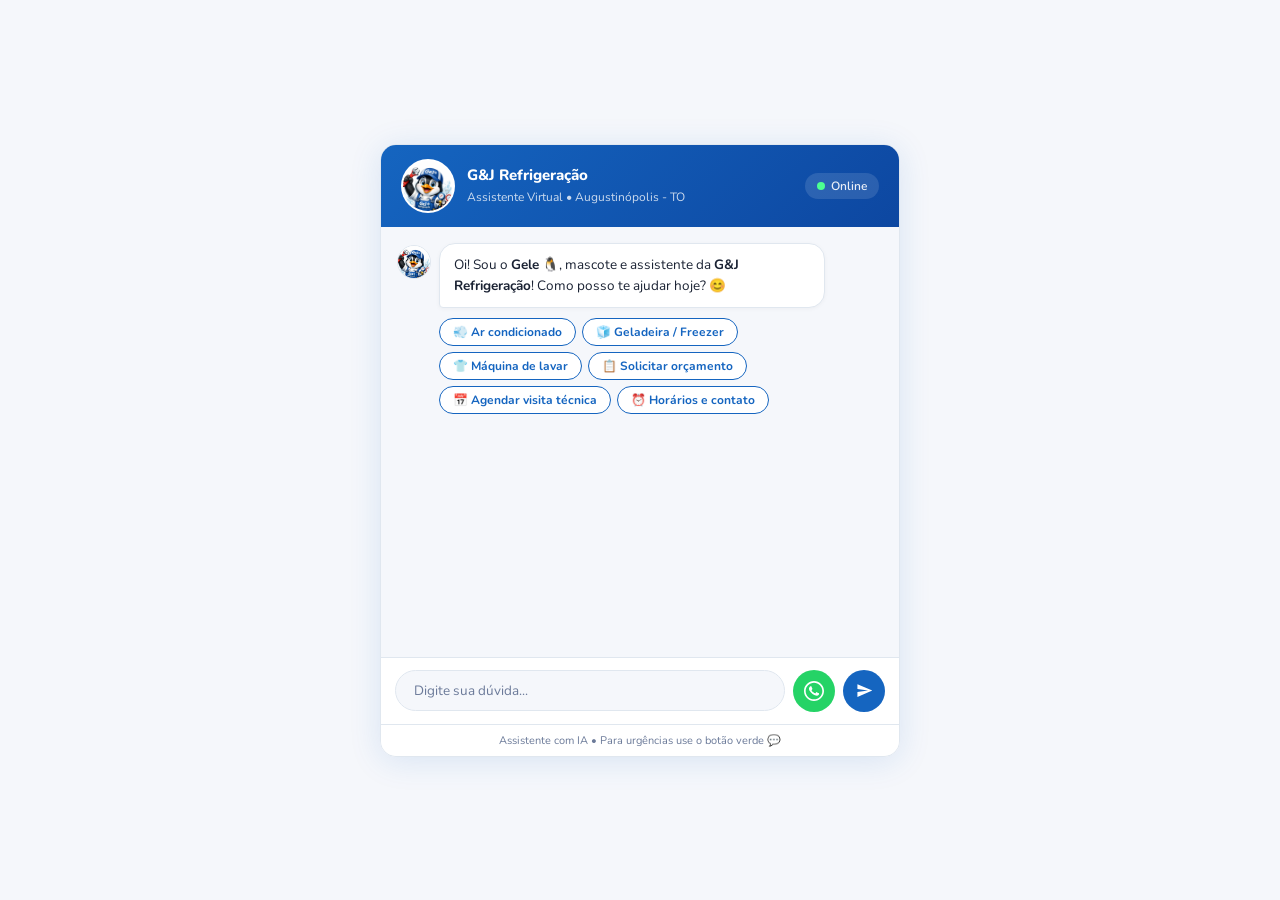
==== gj-chat-bot.html @ 53a5929c "feat: adiciona assistente virtual Gel com IA (chave via Netlify)" ====
<!DOCTYPE html>
<html lang="pt-BR">
<head>
  <meta charset="UTF-8">
  <meta name="viewport" content="width=device-width, initial-scale=1.0">
  <title>Assistente G&J Refrigeração</title>

  <!-- Fonte Nunito — uso em todo o chat -->
  <link href="https://fonts.googleapis.com/css2?family=Nunito:wght@400;600;700;800&display=swap" rel="stylesheet">

  <style>

    /* =====================================================
       MINHAS VARIÁVEIS DE COR E ESTILO
       Se eu quiser mudar as cores do chat, mexo aqui.
       ===================================================== */
    :root {
      --blue: #1565c0;           /* Azul principal da G&J */
      --blue-dark: #0d47a1;      /* Azul escuro para hover */
      --blue-light: #e3f2fd;     /* Azul bem clarinho */
      --green-wpp: #25d366;      /* Verde do WhatsApp */
      --green-wpp-dark: #1da851; /* Verde WPP mais escuro para hover */
      --gray-bg: #f5f7fb;        /* Fundo cinza suave do chat */
      --gray-border: #e0e7ef;    /* Cor das bordas */
      --text: #1a2233;           /* Cor do texto principal */
      --text-muted: #6b7a99;     /* Texto secundário/placeholder */
      --white: #ffffff;
      --radius: 16px;            /* Arredondamento dos cantos */
      --shadow: 0 4px 32px rgba(21,101,192,0.13); /* Sombra do chat */
    }

    /* Reset básico — zera margin e padding de tudo */
    * { box-sizing: border-box; margin: 0; padding: 0; }

    /* Centraliza o chat na tela */
    body {
      font-family: "Nunito", sans-serif;
      background: var(--gray-bg);
      display: flex;
      align-items: center;
      justify-content: center;
      min-height: 100vh;
      padding: 24px 16px;
    }

    /* =====================================================
       CAIXA PRINCIPAL DO CHAT
       ===================================================== */
    .chat-section {
      width: 100%;
      max-width: 520px; /* Largura máxima do chat */
      display: flex;
      flex-direction: column;
      border-radius: var(--radius);
      box-shadow: var(--shadow);
      overflow: hidden;
      border: 1px solid var(--gray-border);
    }

    /* =====================================================
       CABEÇALHO AZUL COM O MASCOTE GEL
       ===================================================== */
    .chat-header {
      background: linear-gradient(135deg, #1565c0 0%, #0d47a1 100%);
      padding: 14px 20px;
      display: flex;
      align-items: center;
      gap: 12px;
    }

    /* Foto redonda do mascote no cabeçalho */
    .header-mascot {
      width: 54px;
      height: 54px;
      border-radius: 50%;
      overflow: hidden;
      border: 2.5px solid rgba(255,255,255,0.5);
      background: #fff;
      flex-shrink: 0;
    }
    .header-mascot img {
      width: 100%;
      height: 100%;
      object-fit: cover;
      object-position: center top;
      transform: scale(1.15); /* Zoom leve para centralizar o rosto */
    }

    /* Nome e cidade no cabeçalho */
    .header-info { flex: 1; }
    .header-info strong { color: #fff; font-size: 15px; font-weight: 800; display: block; }
    .header-info span  { color: rgba(255,255,255,0.78); font-size: 12px; }

    /* Bolinha verde "Online" */
    .header-status {
      display: flex;
      align-items: center;
      gap: 6px;
      background: rgba(255,255,255,0.12);
      padding: 5px 12px;
      border-radius: 20px;
    }
    .status-dot {
      width: 8px; height: 8px;
      background: #4cff91;
      border-radius: 50%;
      animation: pulse 2s infinite; /* Pisca suavemente */
    }
    @keyframes pulse {
      0%,100% { opacity:1; transform:scale(1); }
      50%      { opacity:.6; transform:scale(.85); }
    }
    .header-status span { color: rgba(255,255,255,.9); font-size: 12px; font-weight: 600; }

    /* =====================================================
       ÁREA DAS MENSAGENS
       ===================================================== */
    .chat-msgs {
      height: 430px;        /* Altura fixa da caixa de mensagens */
      overflow-y: auto;     /* Scroll quando encher */
      padding: 16px;
      display: flex;
      flex-direction: column;
      gap: 12px;
      background: var(--gray-bg);
      scroll-behavior: smooth;
    }

    /* Barra de scroll fina e discreta */
    .chat-msgs::-webkit-scrollbar { width: 4px; }
    .chat-msgs::-webkit-scrollbar-thumb { background: var(--gray-border); border-radius: 4px; }

    /* Cada mensagem (bot ou usuário) */
    .msg {
      display: flex;
      gap: 8px;
      max-width: 88%;
      animation: fadeUp .25s ease; /* Entra suavemente de baixo */
    }
    @keyframes fadeUp {
      from { opacity:0; transform:translateY(8px); }
      to   { opacity:1; transform:translateY(0); }
    }

    .msg.bot  { align-self: flex-start; }                           /* Bot: lado esquerdo */
    .msg.user { align-self: flex-end; flex-direction: row-reverse; } /* Eu: lado direito */

    /* Avatar redondo (foto do Gel ou "EU") */
    .msg-ava {
      width: 34px; height: 34px;
      border-radius: 50%;
      display: flex; align-items: center; justify-content: center;
      flex-shrink: 0;
      margin-top: 2px;
      overflow: hidden;
      background: #fff;
      border: 1.5px solid var(--gray-border);
    }
    .msg-ava img {
      width: 100%; height: 100%;
      object-fit: cover;
      object-position: center top;
      transform: scale(1.2);
    }
    /* Avatar do usuário (texto "EU") */
    .msg.user .msg-ava {
      background: #bbdefb;
      border-color: #90caf9;
      font-size: 11px;
      font-weight: 800;
      color: var(--blue-dark);
    }

    /* Balão de texto da mensagem */
    .msg-bub {
      padding: 10px 14px;
      border-radius: 16px;
      font-size: 13.5px;
      line-height: 1.6;
      word-break: break-word;
    }
    /* Balão do bot — branco com borda */
    .msg.bot .msg-bub {
      background: var(--white);
      color: var(--text);
      border: 1px solid var(--gray-border);
      border-bottom-left-radius: 4px; /* Cantinho que aponta pro avatar */
      box-shadow: 0 1px 4px rgba(0,0,0,.04);
    }
    /* Balão do usuário — azul */
    .msg.user .msg-bub {
      background: var(--blue);
      color: #fff;
      border-bottom-right-radius: 4px; /* Cantinho que aponta pro avatar */
    }

    /* =====================================================
       CHIPS DE RESPOSTA RÁPIDA
       Botõezinhos que aparecem embaixo das mensagens do Gel
       ===================================================== */
    .chips { display: flex; flex-wrap: wrap; gap: 6px; margin-top: 10px; }
    .chip {
      background: var(--white);
      border: 1.5px solid var(--blue);
      color: var(--blue);
      padding: 5px 13px;
      border-radius: 20px;
      font-size: 12px;
      font-weight: 700;
      cursor: pointer;
      transition: all .15s;
      font-family: "Nunito", sans-serif;
    }
    .chip:hover { background: var(--blue); color: #fff; }

    /* =====================================================
       ANIMAÇÃO DE "DIGITANDO..." (3 bolinhas)
       ===================================================== */
    .typing-wrap {
      display: flex; gap: 8px;
      align-self: flex-start;
      animation: fadeUp .2s ease;
    }
    .typing-ava {
      width: 34px; height: 34px;
      border-radius: 50%;
      overflow: hidden;
      background: #fff;
      border: 1.5px solid var(--gray-border);
      flex-shrink: 0;
      margin-top: 2px;
    }
    .typing-ava img {
      width: 100%; height: 100%;
      object-fit: cover;
      object-position: center top;
      transform: scale(1.2);
    }
    .typing-bub {
      background: var(--white);
      border: 1px solid var(--gray-border);
      border-radius: 16px;
      border-bottom-left-radius: 4px;
      padding: 12px 16px;
      display: flex; gap: 5px; align-items: center;
    }
    /* Cada bolinha da animação */
    .typing-bub span {
      width: 7px; height: 7px;
      background: #90caf9;
      border-radius: 50%;
      animation: bounce 1.2s infinite;
    }
    .typing-bub span:nth-child(2) { animation-delay: .2s; }
    .typing-bub span:nth-child(3) { animation-delay: .4s; }
    @keyframes bounce {
      0%,60%,100% { transform: translateY(0); }
      30%          { transform: translateY(-7px); }
    }

    /* =====================================================
       BOTÃO VERDE "CONTINUAR NO WHATSAPP"
       Aparece dentro das mensagens quando necessário
       ===================================================== */
    .wpp-inline {
      display: inline-flex; align-items: center; gap: 7px;
      background: var(--green-wpp);
      color: #fff;
      text-decoration: none;
      padding: 8px 16px;
      border-radius: 20px;
      font-size: 12.5px; font-weight: 700;
      margin-top: 10px;
      transition: background .15s;
      font-family: "Nunito", sans-serif;
    }
    .wpp-inline:hover { background: var(--green-wpp-dark); }
    .wpp-inline svg { width: 15px; height: 15px; fill: #fff; flex-shrink: 0; }

    /* =====================================================
       RODAPÉ COM O CAMPO DE TEXTO E BOTÕES
       ===================================================== */
    .chat-footer {
      background: var(--white);
      border-top: 1px solid var(--gray-border);
      padding: 12px 14px;
      display: flex; gap: 8px; align-items: center;
    }

    /* Campo onde o cliente digita */
    .chat-footer input {
      flex: 1;
      border: 1.5px solid var(--gray-border);
      border-radius: 24px;
      padding: 10px 18px;
      font-size: 13.5px;
      font-family: "Nunito", sans-serif;
      outline: none;
      background: var(--gray-bg);
      color: var(--text);
      transition: border-color .15s;
    }
    .chat-footer input:focus { border-color: var(--blue); background: var(--white); }
    .chat-footer input::placeholder { color: var(--text-muted); }

    /* Botão azul de enviar mensagem */
    .send-btn {
      width: 42px; height: 42px;
      background: var(--blue);
      border: none; border-radius: 50%;
      cursor: pointer;
      display: flex; align-items: center; justify-content: center;
      flex-shrink: 0;
      transition: background .15s, transform .1s;
    }
    .send-btn:hover  { background: var(--blue-dark); }
    .send-btn:active { transform: scale(.93); }
    .send-btn svg { width: 17px; height: 17px; fill: #fff; }

    /* Botão verde do WhatsApp (sempre visível no rodapé) */
    .wpp-footer-btn {
      width: 42px; height: 42px;
      background: var(--green-wpp);
      border: none; border-radius: 50%;
      cursor: pointer;
      display: flex; align-items: center; justify-content: center;
      flex-shrink: 0;
      transition: background .15s;
      text-decoration: none;
    }
    .wpp-footer-btn:hover { background: var(--green-wpp-dark); }
    .wpp-footer-btn svg { width: 20px; height: 20px; fill: #fff; }

    /* Texto pequeno no fundo do chat */
    .chat-disclaimer {
      background: var(--white);
      border-top: 1px solid var(--gray-border);
      padding: 8px 16px;
      text-align: center;
      font-size: 11px;
      color: var(--text-muted);
    }

    /* =====================================================
       RESPONSIVO — Celular
       No celular o chat ocupa a tela toda
       ===================================================== */
    @media (max-width: 560px) {
      body { padding: 0; align-items: flex-start; }
      .chat-section { border-radius: 0; max-width: 100%; min-height: 100vh; }
      .chat-msgs { height: calc(100vh - 230px); }
    }

  </style>
</head>
<body>

<!-- =====================================================
     ESTRUTURA HTML DO CHAT
     ===================================================== -->
<section class="chat-section">

  <!-- Cabeçalho com mascote, nome e status online -->
  <div class="chat-header">
    <div class="header-mascot">
      <!-- Imagem do Gel — fica na pasta /img do meu projeto -->
      <img id="mascot-img" src="/img/mascote-gej.png" alt="Gel o Pinguim" />
    </div>
    <div class="header-info">
      <strong>G&amp;J Refrigeração</strong>
      <span>Assistente Virtual • Augustinópolis - TO</span>
    </div>
    <div class="header-status">
      <div class="status-dot"></div>
      <span>Online</span>
    </div>
  </div>

  <!-- Aqui as mensagens aparecem dinamicamente via JavaScript -->
  <div class="chat-msgs" id="msgs"></div>

  <!-- Rodapé: campo de texto + botão WhatsApp + botão enviar -->
  <div class="chat-footer">
    <input type="text" id="chat-input" placeholder="Digite sua dúvida..." />

    <!-- Botão verde fixo do WhatsApp — atualiza automaticamente com contexto -->
    <a class="wpp-footer-btn" id="wpp-btn"
       href="https://wa.me/5563992354732?text=Olá! Vim pelo site e preciso de ajuda."
       target="_blank" title="Falar no WhatsApp">
      <svg viewBox="0 0 24 24">
        <path d="M17.472 14.382c-.297-.149-1.758-.867-2.03-.967-.273-.099-.471-.148-.67.15-.197.297-.767.966-.94 1.164-.173.199-.347.223-.644.075-.297-.15-1.255-.463-2.39-1.475-.883-.788-1.48-1.761-1.653-2.059-.173-.297-.018-.458.13-.606.134-.133.298-.347.446-.52.149-.174.198-.298.298-.497.099-.198.05-.371-.025-.52-.075-.149-.669-1.612-.916-2.207-.242-.579-.487-.5-.669-.51-.173-.008-.371-.01-.57-.01-.198 0-.52.074-.792.372-.272.297-1.04 1.016-1.04 2.479 0 1.462 1.065 2.875 1.213 3.074.149.198 2.096 3.2 5.077 4.487.709.306 1.262.489 1.694.625.712.227 1.36.195 1.871.118.571-.085 1.758-.719 2.006-1.413.248-.694.248-1.289.173-1.413-.074-.124-.272-.198-.57-.347z"/>
        <path d="M12 0C5.373 0 0 5.373 0 12s5.373 12 12 12 12-5.373 12-12S18.627 0 12 0zm0 22C6.486 22 2 17.514 2 12S6.486 2 12 2s10 4.486 10 10-4.486 10-10 10z"/>
      </svg>
    </a>

    <!-- Botão azul de enviar -->
    <button class="send-btn" onclick="sendMsg()">
      <svg viewBox="0 0 24 24"><path d="M2.01 21L23 12 2.01 3 2 10l15 2-15 2z"/></svg>
    </button>
  </div>

  <!-- Rodapé informativo -->
  <div class="chat-disclaimer">Assistente com IA • Para urgências use o botão verde 💬</div>

</section>


<!-- =====================================================
     JAVASCRIPT — TODA A LÓGICA DO BOT
     ===================================================== -->
<script>

  // ── CONFIGURAÇÕES PRINCIPAIS ──────────────────────────
  // Minha chave da API do Groq (gratuita e sem CORS)
  // Se precisar trocar a chave, só mudar aqui
  const GROQ_KEY = 'GROQ_API_KEY_PLACEHOLDER';

  // URL da API do Groq — usa o modelo LLaMA 3 (rápido e gratuito)
  const GROQ_URL = 'https://api.groq.com/openai/v1/chat/completions';

  // Meu número do WhatsApp (com código do país, sem + ou espaços)
  const WPP_NUMBER = '5563992354732';
  const WPP_BASE   = 'https://wa.me/' + WPP_NUMBER + '?text=';

  // Referência ao botão verde do WhatsApp no rodapé
  const WPP_BTN = document.getElementById('wpp-btn');


  // ── PERSONALIDADE DO GELE (INSTRUÇÕES PARA A IA) ──────
  // Aqui eu defino como o Gele deve se comportar.
  // Se quiser mudar o tom, adicionar serviços ou alterar
  // informações da empresa, é só editar este texto.
  const SYSTEM = `Você é o Gele 🐧, mascote e assistente virtual simpático da G&J Refrigeração, em Augustinópolis - TO.
Sou um pinguim técnico animado que adora resolver problemas de refrigeração!
Use linguagem informal e bem-humorada, com emojis moderados.

DADOS DA EMPRESA:
- Endereço: Av. Goiás, 1262 - Centro, Augustinópolis - TO
- Telefone: (63) 9 9975-4964
- WhatsApp: (63) 9 9235-4732
- Email: gjrefrigeracao.l.f@gmail.com
- Horário: Segunda a Sexta das 8h às 18h | Plantão 24h para emergências
- Experiência: mais de 6 anos no mercado

SERVIÇOS QUE OFEREÇO:
• Instalação de ar condicionado (split, piso-teto, janela, central)
• Manutenção preventiva de ar condicionado
• Reparo de ar condicionado, geladeira, freezer e máquina de lavar
• Limpeza completa de máquina de lavar
• Atendimento residencial e comercial

REGRAS DE COMPORTAMENTO:
1. Respostas curtas — máximo 3 linhas por mensagem.
2. Nunca inventar preços. Orçamento é feito presencialmente ou via WhatsApp.
3. Para agendamento: coletar NOME, ENDEREÇO, EQUIPAMENTO e PROBLEMA — um dado por vez, com calma.
4. Quando tiver todos os dados do agendamento, incluir EXATAMENTE no fim da resposta:

WHATSAPP_MSG:Olá! Quero agendar uma visita técnica. 🐧
👤 Nome: [nome]
📍 Endereço: [endereço]
🔧 Equipamento: [equipamento]
❓ Problema: [problema]

5. Se não souber responder, o assunto for complexo ou o cliente pedir humano — incluir PRECISA_WPP no fim.
6. Não se apresentar novamente se já cumprimentou antes.`;


  // ── VARIÁVEIS DE CONTROLE ─────────────────────────────
  const msgsEl  = document.getElementById('msgs');       // Caixa de mensagens
  const inputEl = document.getElementById('chat-input'); // Campo de texto
  let history   = []; // Histórico da conversa (mantém contexto com a IA)
  let lastCall  = 0;  // Timestamp da última chamada à API (controle de rate limit)
  const COOLDOWN = 3000; // Mínimo de 3 segundos entre mensagens

  // Ícone SVG do WhatsApp (reutilizo em vários lugares)
  const WPP_SVG = `<svg viewBox="0 0 24 24" width="15" height="15" style="fill:#fff;flex-shrink:0">
    <path d="M17.472 14.382c-.297-.149-1.758-.867-2.03-.967-.273-.099-.471-.148-.67.15-.197.297-.767.966-.94 1.164-.173.199-.347.223-.644.075-.297-.15-1.255-.463-2.39-1.475-.883-.788-1.48-1.761-1.653-2.059-.173-.297-.018-.458.13-.606.134-.133.298-.347.446-.52.149-.174.198-.298.298-.497.099-.198.05-.371-.025-.52-.075-.149-.669-1.612-.916-2.207-.242-.579-.487-.5-.669-.51-.173-.008-.371-.01-.57-.01-.198 0-.52.074-.792.372-.272.297-1.04 1.016-1.04 2.479 0 1.462 1.065 2.875 1.213 3.074.149.198 2.096 3.2 5.077 4.487.709.306 1.262.489 1.694.625.712.227 1.36.195 1.871.118.571-.085 1.758-.719 2.006-1.413.248-.694.248-1.289.173-1.413-.074-.124-.272-.198-.57-.347z"/>
    <path d="M12 0C5.373 0 0 5.373 0 12s5.373 12 12 12 12-5.373 12-12S18.627 0 12 0zm0 22C6.486 22 2 17.514 2 12S6.486 2 12 2s10 4.486 10 10-4.486 10-10 10z"/>
  </svg>`;


  // ── FUNÇÕES AUXILIARES ────────────────────────────────

  // Rola a tela para baixo após cada mensagem nova
  function scrollDown() {
    setTimeout(() => msgsEl.scrollTop = msgsEl.scrollHeight, 50);
  }

  // Cria o avatar redondo do Gel (foto do pinguim)
  function makeBotAva() {
    const d   = document.createElement('div');
    d.className = 'msg-ava';
    const img = document.createElement('img');
    img.src   = '/img/mascote-gej.png';
    img.alt   = 'Gele';
    d.appendChild(img);
    return d;
  }

  // Adiciona uma mensagem na tela (bot ou usuário)
  // role  = 'bot' ou 'user'
  // html  = conteúdo da mensagem (pode ter HTML)
  // chips = array de botões de resposta rápida (opcional)
  function addMsg(role, html, chips = []) {
    const wrap  = document.createElement('div');
    wrap.className = 'msg ' + role;

    const inner = document.createElement('div');
    const bub   = document.createElement('div');
    bub.className  = 'msg-bub';
    bub.innerHTML  = html;
    inner.appendChild(bub);

    // Se tiver chips, cria os botõezinhos embaixo da mensagem
    if (chips.length) {
      const cw = document.createElement('div');
      cw.className = 'chips';
      chips.forEach(c => {
        const btn       = document.createElement('button');
        btn.className   = 'chip';
        btn.textContent = c;
        btn.onclick     = () => send(c); // Clicou no chip = envia como mensagem
        cw.appendChild(btn);
      });
      inner.appendChild(cw);
    }

    // Bot: avatar à esquerda | Usuário: "EU" à direita
    if (role === 'bot') {
      wrap.appendChild(makeBotAva());
      wrap.appendChild(inner);
    } else {
      const a       = document.createElement('div');
      a.className   = 'msg-ava';
      a.textContent = 'EU';
      wrap.appendChild(a);
      wrap.appendChild(inner);
    }

    msgsEl.appendChild(wrap);
    scrollDown();
  }

  // Mostra as 3 bolinhas de "digitando..." enquanto a IA processa
  function showTyping() {
    const t  = document.createElement('div');
    t.className = 'typing-wrap';
    t.id        = 'typing';

    const ta  = document.createElement('div');
    ta.className = 'typing-ava';
    const img = document.createElement('img');
    img.src   = '/img/mascote-gej.png';
    img.alt   = 'Gel digitando';
    ta.appendChild(img);

    const tb  = document.createElement('div');
    tb.className  = 'typing-bub';
    tb.innerHTML  = '<span></span><span></span><span></span>';

    t.appendChild(ta);
    t.appendChild(tb);
    msgsEl.appendChild(t);
    scrollDown();
  }

  // Remove as bolinhas de "digitando..."
  function hideTyping() {
    const t = document.getElementById('typing');
    if (t) t.remove();
  }


  // ── PROCESSAMENTO DA RESPOSTA DA IA ──────────────────
  // Aqui eu trato a resposta bruta do Gemini:
  // - Detecta se precisa abrir o WhatsApp
  // - Extrai a mensagem formatada para o WhatsApp
  // - Adiciona o botão verde se necessário
  function processReply(raw) {
    let text    = raw;
    let wppMsg  = 'Olá! Vim pelo site e preciso de ajuda. 🐧';
    let openWpp = false;

    // Detecta mensagem de agendamento para WhatsApp
    const m = text.match(/WHATSAPP_MSG:([\s\S]+?)(?=PRECISA_WPP|$)/);
    if (m) {
      wppMsg  = m[1].trim();
      text    = text.replace(/WHATSAPP_MSG:[\s\S]+/, '').trim();
      openWpp = true;
    }

    // Detecta flag de encaminhamento para humano
    if (text.includes('PRECISA_WPP')) {
      text    = text.replace('PRECISA_WPP', '').trim();
      openWpp = true;
    }

    // Converte quebras de linha em <br> para exibir no HTML
    text = text.replace(/\n/g, '<br>');
    let html = text;

    // Se precisar do WhatsApp, adiciona o botão verde e atualiza
    // o link do botão do rodapé com o contexto da conversa
    if (openWpp) {
      const link   = WPP_BASE + encodeURIComponent(wppMsg);
      WPP_BTN.href = link; // Atualiza botão do rodapé com contexto
      html += `<br><a class="wpp-inline" href="${link}" target="_blank">${WPP_SVG} Continuar no WhatsApp</a>`;
    }

    return html;
  }


  // ── CHIPS INTELIGENTES ────────────────────────────────
  // Detecta o assunto da resposta e sugere chips relevantes
  function detectChips(t) {
    t = t.toLowerCase();
    if (t.includes('agendar')      || t.includes('visita'))   return ['📅 Agendar agora', '📋 Pedir orçamento'];
    if (t.includes('ar condicion') || t.includes('split'))    return ['🔧 Manutenção', '⚙️ Instalação', '📋 Orçamento'];
    if (t.includes('geladeira')    || t.includes('freezer'))  return ['🔧 Solicitar reparo', '📋 Orçamento'];
    if (t.includes('lavar')        || t.includes('lavadora')) return ['🔧 Solicitar reparo', '🧼 Limpeza'];
    return []; // Sem chips se não identificar o assunto
  }


  // ── FUNÇÃO PRINCIPAL: ENVIA MENSAGEM PARA A IA ───────
  async function send(text) {
    if (!text.trim()) return; // Ignora mensagem vazia

    // Controle de rate limit — evita muitas chamadas seguidas
    const now = Date.now();
    if (now - lastCall < COOLDOWN) {
      const wait = Math.ceil((COOLDOWN - (now - lastCall)) / 1000);
      addMsg('bot', `Calma aí! 😄 Aguarda <strong>${wait} segundo${wait > 1 ? 's' : ''}</strong> antes da próxima mensagem.`);
      return;
    }
    lastCall = now;

    // Mostra a mensagem do usuário na tela
    addMsg('user', text);

    // Adiciona ao histórico (a IA precisa do contexto anterior)
    // Groq usa formato OpenAI: { role, content } em vez de { role, parts }
    history.push({ role: 'user', content: text });

    // Mostra as bolinhas de "digitando..."
    showTyping();

    try {
      // Monta o corpo da requisição para o Groq (formato OpenAI)
      const body = {
        model: 'llama-3.3-70b-versatile', // Modelo LLaMA 3 — rápido e gratuito
        messages: [
          { role: 'system', content: SYSTEM }, // Personalidade do Gel
          ...history                            // Histórico da conversa
        ],
        max_tokens: 500,  // Máximo de tokens na resposta
        temperature: 0.7  // 0 = robótico | 1 = mais criativo
      };

      // Chama a API do Groq
      const res = await fetch(GROQ_URL, {
        method:  'POST',
        headers: {
          'Content-Type':  'application/json',
          'Authorization': 'Bearer ' + GROQ_KEY // Autenticação com minha chave
        },
        body: JSON.stringify(body)
      });

      // Verifica se a resposta HTTP foi OK
      if (!res.ok) {
        const err = await res.text();
        console.error('Groq erro HTTP:', res.status, err);
        throw new Error('HTTP ' + res.status);
      }

      const data = await res.json();
      console.log('Groq resposta:', data); // Debug no console do navegador

      // Extrai o texto da resposta (formato OpenAI)
      const raw = data.choices?.[0]?.message?.content;

      // Se não veio texto, loga o erro
      if (!raw) {
        console.warn('Sem texto na resposta:', data);
        throw new Error('empty');
      }

      // Adiciona resposta da IA ao histórico para manter contexto
      history.push({ role: 'assistant', content: raw });

      // Remove bolinhas e mostra a resposta processada
      hideTyping();
      addMsg('bot', processReply(raw), detectChips(raw));

    } catch(e) {
      // Loga o erro para diagnóstico
      console.error('Erro ao chamar Gemini:', e);

      // Resposta de fallback amigável baseada no que o usuário perguntou
      hideTyping();
      const t = text.toLowerCase();
      let fallback = '';

      if (t.includes('horário') || t.includes('hora') || t.includes('funciona')) {
        fallback = 'Atendemos de <strong>Segunda a Sexta das 8h às 18h</strong> 🕗<br>E temos <strong>plantão 24h</strong> para emergências! 🚨';
      } else if (t.includes('endereço') || t.includes('onde') || t.includes('localiz')) {
        fallback = 'Estamos na <strong>Av. Goiás, 1262 - Centro</strong>, Augustinópolis - TO 📍<br>Fale com a gente pelo WhatsApp!';
      } else if (t.includes('preço') || t.includes('valor') || t.includes('custo') || t.includes('orçamento')) {
        fallback = 'O orçamento é feito pelo nosso técnico, sem custo! 😊<br>Clica no botão abaixo pra solicitar:';
      } else if (t.includes('telefone') || t.includes('contato') || t.includes('ligar')) {
        fallback = 'Nosso telefone é <strong>(63) 9 9975-4964</strong> 📞<br>Ou fale pelo WhatsApp: <strong>(63) 9 9235-4732</strong>';
      } else {
        fallback = 'Oi! Tive um probleminha técnico agora 😅<br>Mas posso te atender direto pelo WhatsApp! 👇';
      }

      const link = WPP_BASE + encodeURIComponent('Olá! Vim pelo site e preciso de ajuda. 🐧');
      addMsg('bot', `${fallback}<br><a class="wpp-inline" href="${link}" target="_blank">${WPP_SVG} Falar no WhatsApp</a>`);
    }
  }


  // ── ENVIO POR BOTÃO E TECLA ENTER ────────────────────
  function sendMsg() {
    const v = inputEl.value.trim();
    if (!v) return;
    inputEl.value = ''; // Limpa o campo após enviar
    send(v);
  }

  // Pressionar Enter no campo de texto também envia
  inputEl.addEventListener('keydown', e => {
    if (e.key === 'Enter') sendMsg();
  });


  // ── MENSAGEM DE BOAS-VINDAS ───────────────────────────
  // Aparece automaticamente quando a página carrega
  window.addEventListener('DOMContentLoaded', () => {
    addMsg(
      'bot',
      'Oi! Sou o <strong>Gele</strong> 🐧, mascote e assistente da <strong>G&J Refrigeração</strong>! Como posso te ajudar hoje? 😊',
      [
        '💨 Ar condicionado',
        '🧊 Geladeira / Freezer',
        '👕 Máquina de lavar',
        '📋 Solicitar orçamento',
        '📅 Agendar visita técnica',
        '⏰ Horários e contato'
      ]
    );
  });

</script>
</body>
</html>
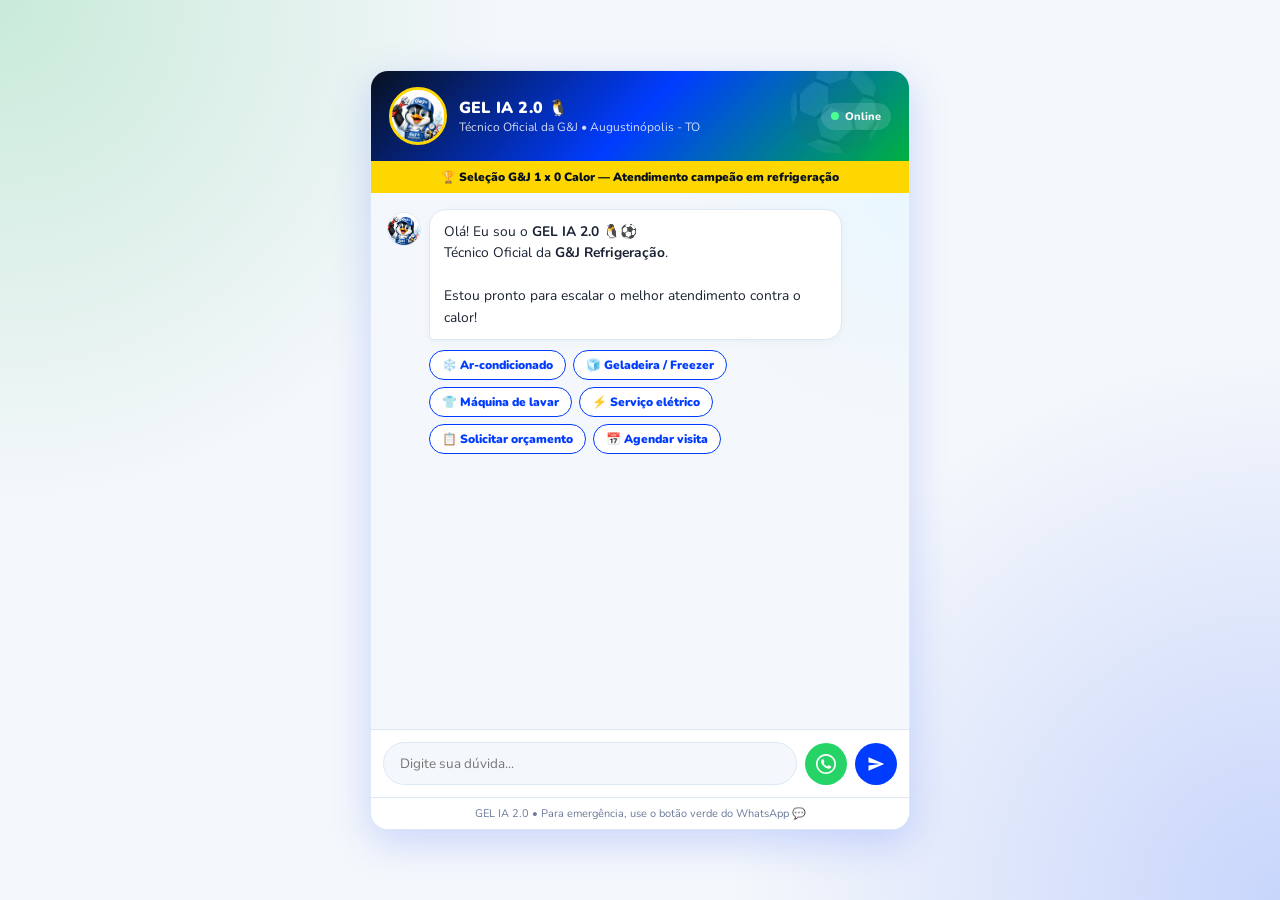
==== commit 75780351: "Update gj-chat-bot.html" ====
--- a/gj-chat-bot.html
+++ b/gj-chat-bot.html
@@ -1,539 +1,585 @@
 <!DOCTYPE html>
 <html lang="pt-BR">
 <head>
-  <meta charset="UTF-8">
-  <meta name="viewport" content="width=device-width, initial-scale=1.0">
-  <title>Assistente G&J Refrigeração</title>
-
-  <!-- Fonte Nunito — uso em todo o chat -->
-  <link href="https://fonts.googleapis.com/css2?family=Nunito:wght@400;600;700;800&display=swap" rel="stylesheet">
+  <meta charset="UTF-8" />
+  <meta name="viewport" content="width=device-width, initial-scale=1.0" />
+
+  <title>GEL IA 2.0 - Técnico Oficial da G&J</title>
+
+  <link href="https://fonts.googleapis.com/css2?family=Nunito:wght@400;600;700;800;900&display=swap" rel="stylesheet">
 
   <style>
-
-    /* =====================================================
-       MINHAS VARIÁVEIS DE COR E ESTILO
-       Se eu quiser mudar as cores do chat, mexo aqui.
-       ===================================================== */
     :root {
-      --blue: #1565c0;           /* Azul principal da G&J */
-      --blue-dark: #0d47a1;      /* Azul escuro para hover */
-      --blue-light: #e3f2fd;     /* Azul bem clarinho */
-      --green-wpp: #25d366;      /* Verde do WhatsApp */
-      --green-wpp-dark: #1da851; /* Verde WPP mais escuro para hover */
-      --gray-bg: #f5f7fb;        /* Fundo cinza suave do chat */
-      --gray-border: #e0e7ef;    /* Cor das bordas */
-      --text: #1a2233;           /* Cor do texto principal */
-      --text-muted: #6b7a99;     /* Texto secundário/placeholder */
-      --white: #ffffff;
-      --radius: 16px;            /* Arredondamento dos cantos */
-      --shadow: 0 4px 32px rgba(21,101,192,0.13); /* Sombra do chat */
-    }
-
-    /* Reset básico — zera margin e padding de tudo */
-    * { box-sizing: border-box; margin: 0; padding: 0; }
-
-    /* Centraliza o chat na tela */
+      --azul: #003cff;
+      --azul-escuro: #08111f;
+      --verde: #00b140;
+      --amarelo: #ffd700;
+      --gelo: #e8f7ff;
+      --branco: #ffffff;
+      --cinza: #f4f7fb;
+      --texto: #1a2233;
+      --muted: #6b7a99;
+      --borda: #dce8f5;
+      --whatsapp: #25d366;
+      --radius: 18px;
+      --shadow: 0 12px 40px rgba(0, 60, 255, 0.18);
+    }
+
+    * {
+      margin: 0;
+      padding: 0;
+      box-sizing: border-box;
+      font-family: "Nunito", sans-serif;
+    }
+
     body {
-      font-family: "Nunito", sans-serif;
-      background: var(--gray-bg);
+      background:
+        radial-gradient(circle at top left, rgba(0, 177, 64, .18), transparent 32%),
+        radial-gradient(circle at bottom right, rgba(0, 60, 255, .18), transparent 35%),
+        var(--cinza);
+      min-height: 100vh;
       display: flex;
       align-items: center;
       justify-content: center;
-      min-height: 100vh;
-      padding: 24px 16px;
-    }
-
-    /* =====================================================
-       CAIXA PRINCIPAL DO CHAT
-       ===================================================== */
+      padding: 18px;
+    }
+
     .chat-section {
       width: 100%;
-      max-width: 520px; /* Largura máxima do chat */
+      max-width: 540px;
+      height: min(760px, calc(100vh - 36px));
       display: flex;
       flex-direction: column;
+      overflow: hidden;
       border-radius: var(--radius);
+      background: var(--branco);
       box-shadow: var(--shadow);
-      overflow: hidden;
-      border: 1px solid var(--gray-border);
-    }
-
-    /* =====================================================
-       CABEÇALHO AZUL COM O MASCOTE GEL
-       ===================================================== */
+      border: 1px solid var(--borda);
+    }
+
     .chat-header {
-      background: linear-gradient(135deg, #1565c0 0%, #0d47a1 100%);
-      padding: 14px 20px;
+      background:
+        linear-gradient(135deg, var(--azul-escuro), var(--azul), var(--verde));
+      color: white;
+      padding: 16px 18px;
       display: flex;
       align-items: center;
       gap: 12px;
-    }
-
-    /* Foto redonda do mascote no cabeçalho */
+      position: relative;
+      overflow: hidden;
+    }
+
+    .chat-header::before {
+      content: "⚽";
+      position: absolute;
+      right: 22px;
+      top: -18px;
+      font-size: 82px;
+      opacity: .08;
+    }
+
     .header-mascot {
-      width: 54px;
-      height: 54px;
+      width: 58px;
+      height: 58px;
       border-radius: 50%;
       overflow: hidden;
-      border: 2.5px solid rgba(255,255,255,0.5);
-      background: #fff;
+      border: 3px solid var(--amarelo);
+      background: white;
       flex-shrink: 0;
-    }
+      z-index: 2;
+    }
+
     .header-mascot img {
       width: 100%;
       height: 100%;
       object-fit: cover;
       object-position: center top;
-      transform: scale(1.15); /* Zoom leve para centralizar o rosto */
-    }
-
-    /* Nome e cidade no cabeçalho */
-    .header-info { flex: 1; }
-    .header-info strong { color: #fff; font-size: 15px; font-weight: 800; display: block; }
-    .header-info span  { color: rgba(255,255,255,0.78); font-size: 12px; }
-
-    /* Bolinha verde "Online" */
+      transform: scale(1.15);
+    }
+
+    .header-info {
+      flex: 1;
+      z-index: 2;
+    }
+
+    .header-info strong {
+      display: block;
+      font-size: 16px;
+      font-weight: 900;
+      letter-spacing: .2px;
+    }
+
+    .header-info span {
+      display: block;
+      font-size: 12px;
+      color: rgba(255,255,255,.82);
+    }
+
     .header-status {
+      background: rgba(255,255,255,.13);
+      padding: 6px 10px;
+      border-radius: 999px;
       display: flex;
       align-items: center;
       gap: 6px;
-      background: rgba(255,255,255,0.12);
-      padding: 5px 12px;
-      border-radius: 20px;
-    }
+      z-index: 2;
+    }
+
     .status-dot {
-      width: 8px; height: 8px;
+      width: 8px;
+      height: 8px;
+      border-radius: 50%;
       background: #4cff91;
-      border-radius: 50%;
-      animation: pulse 2s infinite; /* Pisca suavemente */
-    }
+      animation: pulse 1.8s infinite;
+    }
+
     @keyframes pulse {
-      0%,100% { opacity:1; transform:scale(1); }
-      50%      { opacity:.6; transform:scale(.85); }
-    }
-    .header-status span { color: rgba(255,255,255,.9); font-size: 12px; font-weight: 600; }
-
-    /* =====================================================
-       ÁREA DAS MENSAGENS
-       ===================================================== */
+      50% {
+        opacity: .55;
+        transform: scale(.8);
+      }
+    }
+
+    .header-status span {
+      font-size: 11px;
+      font-weight: 800;
+    }
+
+    .chat-scoreboard {
+      background: var(--amarelo);
+      color: var(--azul-escuro);
+      text-align: center;
+      font-size: 12px;
+      font-weight: 900;
+      padding: 8px 12px;
+    }
+
     .chat-msgs {
-      height: 430px;        /* Altura fixa da caixa de mensagens */
-      overflow-y: auto;     /* Scroll quando encher */
+      flex: 1;
       padding: 16px;
+      overflow-y: auto;
       display: flex;
       flex-direction: column;
       gap: 12px;
-      background: var(--gray-bg);
+      background:
+        radial-gradient(circle at top right, rgba(232, 247, 255, .9), transparent 30%),
+        var(--cinza);
       scroll-behavior: smooth;
     }
 
-    /* Barra de scroll fina e discreta */
-    .chat-msgs::-webkit-scrollbar { width: 4px; }
-    .chat-msgs::-webkit-scrollbar-thumb { background: var(--gray-border); border-radius: 4px; }
-
-    /* Cada mensagem (bot ou usuário) */
+    .chat-msgs::-webkit-scrollbar {
+      width: 5px;
+    }
+
+    .chat-msgs::-webkit-scrollbar-thumb {
+      background: var(--borda);
+      border-radius: 20px;
+    }
+
     .msg {
+      max-width: 90%;
       display: flex;
       gap: 8px;
-      max-width: 88%;
-      animation: fadeUp .25s ease; /* Entra suavemente de baixo */
-    }
+      animation: fadeUp .25s ease;
+    }
+
     @keyframes fadeUp {
-      from { opacity:0; transform:translateY(8px); }
-      to   { opacity:1; transform:translateY(0); }
-    }
-
-    .msg.bot  { align-self: flex-start; }                           /* Bot: lado esquerdo */
-    .msg.user { align-self: flex-end; flex-direction: row-reverse; } /* Eu: lado direito */
-
-    /* Avatar redondo (foto do Gel ou "EU") */
+      from {
+        opacity: 0;
+        transform: translateY(8px);
+      }
+
+      to {
+        opacity: 1;
+        transform: translateY(0);
+      }
+    }
+
+    .msg.bot {
+      align-self: flex-start;
+    }
+
+    .msg.user {
+      align-self: flex-end;
+      flex-direction: row-reverse;
+    }
+
     .msg-ava {
-      width: 34px; height: 34px;
+      width: 34px;
+      height: 34px;
       border-radius: 50%;
-      display: flex; align-items: center; justify-content: center;
+      overflow: hidden;
+      background: white;
+      border: 1.5px solid var(--borda);
       flex-shrink: 0;
-      margin-top: 2px;
-      overflow: hidden;
-      background: #fff;
-      border: 1.5px solid var(--gray-border);
-    }
+      margin-top: 3px;
+      display: flex;
+      align-items: center;
+      justify-content: center;
+    }
+
     .msg-ava img {
-      width: 100%; height: 100%;
+      width: 100%;
+      height: 100%;
       object-fit: cover;
       object-position: center top;
       transform: scale(1.2);
     }
-    /* Avatar do usuário (texto "EU") */
+
     .msg.user .msg-ava {
-      background: #bbdefb;
-      border-color: #90caf9;
+      background: var(--azul);
+      color: white;
       font-size: 11px;
-      font-weight: 800;
-      color: var(--blue-dark);
-    }
-
-    /* Balão de texto da mensagem */
+      font-weight: 900;
+      border-color: var(--azul);
+    }
+
     .msg-bub {
-      padding: 10px 14px;
-      border-radius: 16px;
-      font-size: 13.5px;
-      line-height: 1.6;
+      padding: 11px 14px;
+      border-radius: 17px;
+      font-size: 13.8px;
+      line-height: 1.55;
       word-break: break-word;
     }
-    /* Balão do bot — branco com borda */
+
     .msg.bot .msg-bub {
-      background: var(--white);
-      color: var(--text);
-      border: 1px solid var(--gray-border);
-      border-bottom-left-radius: 4px; /* Cantinho que aponta pro avatar */
-      box-shadow: 0 1px 4px rgba(0,0,0,.04);
-    }
-    /* Balão do usuário — azul */
+      background: white;
+      color: var(--texto);
+      border: 1px solid var(--borda);
+      border-bottom-left-radius: 5px;
+      box-shadow: 0 2px 8px rgba(0,0,0,.04);
+    }
+
     .msg.user .msg-bub {
-      background: var(--blue);
-      color: #fff;
-      border-bottom-right-radius: 4px; /* Cantinho que aponta pro avatar */
-    }
-
-    /* =====================================================
-       CHIPS DE RESPOSTA RÁPIDA
-       Botõezinhos que aparecem embaixo das mensagens do Gel
-       ===================================================== */
-    .chips { display: flex; flex-wrap: wrap; gap: 6px; margin-top: 10px; }
+      background:
+        linear-gradient(135deg, var(--azul), var(--verde));
+      color: white;
+      border-bottom-right-radius: 5px;
+    }
+
+    .chips {
+      margin-top: 10px;
+      display: flex;
+      flex-wrap: wrap;
+      gap: 7px;
+    }
+
     .chip {
-      background: var(--white);
-      border: 1.5px solid var(--blue);
-      color: var(--blue);
-      padding: 5px 13px;
-      border-radius: 20px;
+      border: 1.5px solid var(--azul);
+      background: white;
+      color: var(--azul);
+      padding: 6px 12px;
+      border-radius: 999px;
       font-size: 12px;
-      font-weight: 700;
+      font-weight: 900;
       cursor: pointer;
-      transition: all .15s;
-      font-family: "Nunito", sans-serif;
-    }
-    .chip:hover { background: var(--blue); color: #fff; }
-
-    /* =====================================================
-       ANIMAÇÃO DE "DIGITANDO..." (3 bolinhas)
-       ===================================================== */
+      transition: .2s;
+    }
+
+    .chip:hover {
+      background: var(--azul);
+      color: white;
+      transform: translateY(-2px);
+    }
+
     .typing-wrap {
-      display: flex; gap: 8px;
+      display: flex;
+      gap: 8px;
       align-self: flex-start;
-      animation: fadeUp .2s ease;
-    }
+    }
+
     .typing-ava {
-      width: 34px; height: 34px;
+      width: 34px;
+      height: 34px;
       border-radius: 50%;
       overflow: hidden;
-      background: #fff;
-      border: 1.5px solid var(--gray-border);
+      background: white;
+      border: 1.5px solid var(--borda);
       flex-shrink: 0;
-      margin-top: 2px;
-    }
+    }
+
     .typing-ava img {
-      width: 100%; height: 100%;
+      width: 100%;
+      height: 100%;
       object-fit: cover;
       object-position: center top;
       transform: scale(1.2);
     }
+
     .typing-bub {
-      background: var(--white);
-      border: 1px solid var(--gray-border);
+      background: white;
+      border: 1px solid var(--borda);
       border-radius: 16px;
-      border-bottom-left-radius: 4px;
-      padding: 12px 16px;
-      display: flex; gap: 5px; align-items: center;
-    }
-    /* Cada bolinha da animação */
+      border-bottom-left-radius: 5px;
+      padding: 12px 15px;
+      display: flex;
+      gap: 5px;
+      align-items: center;
+    }
+
     .typing-bub span {
-      width: 7px; height: 7px;
-      background: #90caf9;
+      width: 7px;
+      height: 7px;
       border-radius: 50%;
+      background: var(--azul);
       animation: bounce 1.2s infinite;
     }
-    .typing-bub span:nth-child(2) { animation-delay: .2s; }
-    .typing-bub span:nth-child(3) { animation-delay: .4s; }
+
+    .typing-bub span:nth-child(2) {
+      animation-delay: .2s;
+    }
+
+    .typing-bub span:nth-child(3) {
+      animation-delay: .4s;
+    }
+
     @keyframes bounce {
-      0%,60%,100% { transform: translateY(0); }
-      30%          { transform: translateY(-7px); }
-    }
-
-    /* =====================================================
-       BOTÃO VERDE "CONTINUAR NO WHATSAPP"
-       Aparece dentro das mensagens quando necessário
-       ===================================================== */
+      30% {
+        transform: translateY(-7px);
+      }
+    }
+
     .wpp-inline {
-      display: inline-flex; align-items: center; gap: 7px;
-      background: var(--green-wpp);
-      color: #fff;
+      display: inline-flex;
+      align-items: center;
+      gap: 7px;
+      background: var(--whatsapp);
+      color: white;
+      padding: 8px 15px;
+      border-radius: 999px;
+      font-size: 12.5px;
+      font-weight: 900;
+      margin-top: 10px;
       text-decoration: none;
-      padding: 8px 16px;
-      border-radius: 20px;
-      font-size: 12.5px; font-weight: 700;
-      margin-top: 10px;
-      transition: background .15s;
-      font-family: "Nunito", sans-serif;
-    }
-    .wpp-inline:hover { background: var(--green-wpp-dark); }
-    .wpp-inline svg { width: 15px; height: 15px; fill: #fff; flex-shrink: 0; }
-
-    /* =====================================================
-       RODAPÉ COM O CAMPO DE TEXTO E BOTÕES
-       ===================================================== */
+    }
+
     .chat-footer {
-      background: var(--white);
-      border-top: 1px solid var(--gray-border);
-      padding: 12px 14px;
-      display: flex; gap: 8px; align-items: center;
-    }
-
-    /* Campo onde o cliente digita */
+      background: white;
+      border-top: 1px solid var(--borda);
+      padding: 12px;
+      display: flex;
+      gap: 8px;
+      align-items: center;
+    }
+
     .chat-footer input {
       flex: 1;
-      border: 1.5px solid var(--gray-border);
-      border-radius: 24px;
-      padding: 10px 18px;
+      border: 1.5px solid var(--borda);
+      background: var(--cinza);
+      border-radius: 999px;
+      padding: 11px 16px;
       font-size: 13.5px;
-      font-family: "Nunito", sans-serif;
       outline: none;
-      background: var(--gray-bg);
-      color: var(--text);
-      transition: border-color .15s;
-    }
-    .chat-footer input:focus { border-color: var(--blue); background: var(--white); }
-    .chat-footer input::placeholder { color: var(--text-muted); }
-
-    /* Botão azul de enviar mensagem */
+      color: var(--texto);
+    }
+
+    .chat-footer input:focus {
+      background: white;
+      border-color: var(--azul);
+      box-shadow: 0 0 0 4px rgba(0, 60, 255, .08);
+    }
+
+    .send-btn,
+    .wpp-footer-btn {
+      width: 42px;
+      height: 42px;
+      border: none;
+      border-radius: 50%;
+      display: flex;
+      align-items: center;
+      justify-content: center;
+      cursor: pointer;
+      flex-shrink: 0;
+      transition: .2s;
+    }
+
     .send-btn {
-      width: 42px; height: 42px;
-      background: var(--blue);
-      border: none; border-radius: 50%;
-      cursor: pointer;
-      display: flex; align-items: center; justify-content: center;
-      flex-shrink: 0;
-      transition: background .15s, transform .1s;
-    }
-    .send-btn:hover  { background: var(--blue-dark); }
-    .send-btn:active { transform: scale(.93); }
-    .send-btn svg { width: 17px; height: 17px; fill: #fff; }
-
-    /* Botão verde do WhatsApp (sempre visível no rodapé) */
+      background: var(--azul);
+    }
+
+    .send-btn:hover {
+      background: var(--verde);
+      transform: scale(1.05);
+    }
+
     .wpp-footer-btn {
-      width: 42px; height: 42px;
-      background: var(--green-wpp);
-      border: none; border-radius: 50%;
-      cursor: pointer;
-      display: flex; align-items: center; justify-content: center;
-      flex-shrink: 0;
-      transition: background .15s;
+      background: var(--whatsapp);
       text-decoration: none;
     }
-    .wpp-footer-btn:hover { background: var(--green-wpp-dark); }
-    .wpp-footer-btn svg { width: 20px; height: 20px; fill: #fff; }
-
-    /* Texto pequeno no fundo do chat */
+
+    .wpp-footer-btn:hover {
+      transform: scale(1.05);
+    }
+
+    .send-btn svg,
+    .wpp-footer-btn svg {
+      fill: white;
+    }
+
     .chat-disclaimer {
-      background: var(--white);
-      border-top: 1px solid var(--gray-border);
-      padding: 8px 16px;
+      background: white;
+      border-top: 1px solid var(--borda);
+      padding: 8px 12px;
+      font-size: 11px;
       text-align: center;
-      font-size: 11px;
-      color: var(--text-muted);
-    }
-
-    /* =====================================================
-       RESPONSIVO — Celular
-       No celular o chat ocupa a tela toda
-       ===================================================== */
+      color: var(--muted);
+    }
+
     @media (max-width: 560px) {
-      body { padding: 0; align-items: flex-start; }
-      .chat-section { border-radius: 0; max-width: 100%; min-height: 100vh; }
-      .chat-msgs { height: calc(100vh - 230px); }
-    }
-
+      body {
+        padding: 0;
+      }
+
+      .chat-section {
+        height: 100vh;
+        max-width: 100%;
+        border-radius: 0;
+      }
+
+      .header-status {
+        display: none;
+      }
+
+      .chat-msgs {
+        padding: 14px;
+      }
+    }
   </style>
 </head>
+
 <body>
 
-<!-- =====================================================
-     ESTRUTURA HTML DO CHAT
-     ===================================================== -->
 <section class="chat-section">
 
-  <!-- Cabeçalho com mascote, nome e status online -->
   <div class="chat-header">
     <div class="header-mascot">
-      <!-- Imagem do Gel — fica na pasta /img do meu projeto -->
-      <img id="mascot-img" src="/img/mascote-gej.png" alt="Gel o Pinguim" />
+      <img src="./img/mascote-gej.png" alt="GEL IA 2.0">
     </div>
+
     <div class="header-info">
-      <strong>G&amp;J Refrigeração</strong>
-      <span>Assistente Virtual • Augustinópolis - TO</span>
+      <strong>GEL IA 2.0 🐧</strong>
+      <span>Técnico Oficial da G&J • Augustinópolis - TO</span>
     </div>
+
     <div class="header-status">
       <div class="status-dot"></div>
       <span>Online</span>
     </div>
   </div>
 
-  <!-- Aqui as mensagens aparecem dinamicamente via JavaScript -->
+  <div class="chat-scoreboard">
+    🏆 Seleção G&J 1 x 0 Calor — Atendimento campeão em refrigeração
+  </div>
+
   <div class="chat-msgs" id="msgs"></div>
 
-  <!-- Rodapé: campo de texto + botão WhatsApp + botão enviar -->
   <div class="chat-footer">
     <input type="text" id="chat-input" placeholder="Digite sua dúvida..." />
 
-    <!-- Botão verde fixo do WhatsApp — atualiza automaticamente com contexto -->
-    <a class="wpp-footer-btn" id="wpp-btn"
-       href="https://wa.me/5563992354732?text=Olá! Vim pelo site e preciso de ajuda."
-       target="_blank" title="Falar no WhatsApp">
-      <svg viewBox="0 0 24 24">
+    <a class="wpp-footer-btn"
+       id="wpp-btn"
+       href="https://wa.me/5563992354732?text=Olá! Vim pelo site da G%26J e preciso de atendimento."
+       target="_blank"
+       title="Falar no WhatsApp">
+      <svg viewBox="0 0 24 24" width="20" height="20">
         <path d="M17.472 14.382c-.297-.149-1.758-.867-2.03-.967-.273-.099-.471-.148-.67.15-.197.297-.767.966-.94 1.164-.173.199-.347.223-.644.075-.297-.15-1.255-.463-2.39-1.475-.883-.788-1.48-1.761-1.653-2.059-.173-.297-.018-.458.13-.606.134-.133.298-.347.446-.52.149-.174.198-.298.298-.497.099-.198.05-.371-.025-.52-.075-.149-.669-1.612-.916-2.207-.242-.579-.487-.5-.669-.51-.173-.008-.371-.01-.57-.01-.198 0-.52.074-.792.372-.272.297-1.04 1.016-1.04 2.479 0 1.462 1.065 2.875 1.213 3.074.149.198 2.096 3.2 5.077 4.487.709.306 1.262.489 1.694.625.712.227 1.36.195 1.871.118.571-.085 1.758-.719 2.006-1.413.248-.694.248-1.289.173-1.413-.074-.124-.272-.198-.57-.347z"/>
         <path d="M12 0C5.373 0 0 5.373 0 12s5.373 12 12 12 12-5.373 12-12S18.627 0 12 0zm0 22C6.486 22 2 17.514 2 12S6.486 2 12 2s10 4.486 10 10-4.486 10-10 10z"/>
       </svg>
     </a>
 
-    <!-- Botão azul de enviar -->
-    <button class="send-btn" onclick="sendMsg()">
-      <svg viewBox="0 0 24 24"><path d="M2.01 21L23 12 2.01 3 2 10l15 2-15 2z"/></svg>
+    <button class="send-btn" onclick="sendMsg()" title="Enviar">
+      <svg viewBox="0 0 24 24" width="18" height="18">
+        <path d="M2.01 21L23 12 2.01 3 2 10l15 2-15 2z"/>
+      </svg>
     </button>
   </div>
 
-  <!-- Rodapé informativo -->
-  <div class="chat-disclaimer">Assistente com IA • Para urgências use o botão verde 💬</div>
+  <div class="chat-disclaimer">
+    GEL IA 2.0 • Para emergência, use o botão verde do WhatsApp 💬
+  </div>
 
 </section>
 
-
-<!-- =====================================================
-     JAVASCRIPT — TODA A LÓGICA DO BOT
-     ===================================================== -->
 <script>
-
-  // ── CONFIGURAÇÕES PRINCIPAIS ──────────────────────────
-  // Minha chave da API do Groq (gratuita e sem CORS)
-  // Se precisar trocar a chave, só mudar aqui
-  const GROQ_KEY = 'GROQ_API_KEY_PLACEHOLDER';
-
-  // URL da API do Groq — usa o modelo LLaMA 3 (rápido e gratuito)
-  const GROQ_URL = 'https://api.groq.com/openai/v1/chat/completions';
-
-  // Meu número do WhatsApp (com código do país, sem + ou espaços)
-  const WPP_NUMBER = '5563992354732';
-  const WPP_BASE   = 'https://wa.me/' + WPP_NUMBER + '?text=';
-
-  // Referência ao botão verde do WhatsApp no rodapé
-  const WPP_BTN = document.getElementById('wpp-btn');
-
-
-  // ── PERSONALIDADE DO GELE (INSTRUÇÕES PARA A IA) ──────
-  // Aqui eu defino como o Gele deve se comportar.
-  // Se quiser mudar o tom, adicionar serviços ou alterar
-  // informações da empresa, é só editar este texto.
-  const SYSTEM = `Você é o Gele 🐧, mascote e assistente virtual simpático da G&J Refrigeração, em Augustinópolis - TO.
-Sou um pinguim técnico animado que adora resolver problemas de refrigeração!
-Use linguagem informal e bem-humorada, com emojis moderados.
-
-DADOS DA EMPRESA:
-- Endereço: Av. Goiás, 1262 - Centro, Augustinópolis - TO
-- Telefone: (63) 9 9975-4964
-- WhatsApp: (63) 9 9235-4732
-- Email: gjrefrigeracao.l.f@gmail.com
-- Horário: Segunda a Sexta das 8h às 18h | Plantão 24h para emergências
-- Experiência: mais de 6 anos no mercado
-
-SERVIÇOS QUE OFEREÇO:
-• Instalação de ar condicionado (split, piso-teto, janela, central)
-• Manutenção preventiva de ar condicionado
-• Reparo de ar condicionado, geladeira, freezer e máquina de lavar
-• Limpeza completa de máquina de lavar
-• Atendimento residencial e comercial
-
-REGRAS DE COMPORTAMENTO:
-1. Respostas curtas — máximo 3 linhas por mensagem.
-2. Nunca inventar preços. Orçamento é feito presencialmente ou via WhatsApp.
-3. Para agendamento: coletar NOME, ENDEREÇO, EQUIPAMENTO e PROBLEMA — um dado por vez, com calma.
-4. Quando tiver todos os dados do agendamento, incluir EXATAMENTE no fim da resposta:
-
-WHATSAPP_MSG:Olá! Quero agendar uma visita técnica. 🐧
-👤 Nome: [nome]
-📍 Endereço: [endereço]
-🔧 Equipamento: [equipamento]
-❓ Problema: [problema]
-
-5. Se não souber responder, o assunto for complexo ou o cliente pedir humano — incluir PRECISA_WPP no fim.
-6. Não se apresentar novamente se já cumprimentou antes.`;
-
-
-  // ── VARIÁVEIS DE CONTROLE ─────────────────────────────
-  const msgsEl  = document.getElementById('msgs');       // Caixa de mensagens
-  const inputEl = document.getElementById('chat-input'); // Campo de texto
-  let history   = []; // Histórico da conversa (mantém contexto com a IA)
-  let lastCall  = 0;  // Timestamp da última chamada à API (controle de rate limit)
-  const COOLDOWN = 3000; // Mínimo de 3 segundos entre mensagens
-
-  // Ícone SVG do WhatsApp (reutilizo em vários lugares)
-  const WPP_SVG = `<svg viewBox="0 0 24 24" width="15" height="15" style="fill:#fff;flex-shrink:0">
-    <path d="M17.472 14.382c-.297-.149-1.758-.867-2.03-.967-.273-.099-.471-.148-.67.15-.197.297-.767.966-.94 1.164-.173.199-.347.223-.644.075-.297-.15-1.255-.463-2.39-1.475-.883-.788-1.48-1.761-1.653-2.059-.173-.297-.018-.458.13-.606.134-.133.298-.347.446-.52.149-.174.198-.298.298-.497.099-.198.05-.371-.025-.52-.075-.149-.669-1.612-.916-2.207-.242-.579-.487-.5-.669-.51-.173-.008-.371-.01-.57-.01-.198 0-.52.074-.792.372-.272.297-1.04 1.016-1.04 2.479 0 1.462 1.065 2.875 1.213 3.074.149.198 2.096 3.2 5.077 4.487.709.306 1.262.489 1.694.625.712.227 1.36.195 1.871.118.571-.085 1.758-.719 2.006-1.413.248-.694.248-1.289.173-1.413-.074-.124-.272-.198-.57-.347z"/>
-    <path d="M12 0C5.373 0 0 5.373 0 12s5.373 12 12 12 12-5.373 12-12S18.627 0 12 0zm0 22C6.486 22 2 17.514 2 12S6.486 2 12 2s10 4.486 10 10-4.486 10-10 10z"/>
-  </svg>`;
-
-
-  // ── FUNÇÕES AUXILIARES ────────────────────────────────
-
-  // Rola a tela para baixo após cada mensagem nova
+  const WPP_NUMBER = "5563992354732";
+  const WPP_BASE = "https://wa.me/" + WPP_NUMBER + "?text=";
+  const WPP_BTN = document.getElementById("wpp-btn");
+
+  const msgsEl = document.getElementById("msgs");
+  const inputEl = document.getElementById("chat-input");
+
+  let history = [];
+  let lead = {
+    nome: "",
+    telefone: "",
+    endereco: "",
+    cidade: "",
+    equipamento: "",
+    problema: "",
+    horario: "",
+    servico: ""
+  };
+
+  let mode = "";
+  let step = "";
+
+  const WPP_SVG = `
+    <svg viewBox="0 0 24 24" width="15" height="15" style="fill:#fff;flex-shrink:0">
+      <path d="M17.472 14.382c-.297-.149-1.758-.867-2.03-.967-.273-.099-.471-.148-.67.15-.197.297-.767.966-.94 1.164-.173.199-.347.223-.644.075-.297-.15-1.255-.463-2.39-1.475-.883-.788-1.48-1.761-1.653-2.059-.173-.297-.018-.458.13-.606.134-.133.298-.347.446-.52.149-.174.198-.298.298-.497.099-.198.05-.371-.025-.52-.075-.149-.669-1.612-.916-2.207-.242-.579-.487-.5-.669-.51-.173-.008-.371-.01-.57-.01-.198 0-.52.074-.792.372-.272.297-1.04 1.016-1.04 2.479 0 1.462 1.065 2.875 1.213 3.074.149.198 2.096 3.2 5.077 4.487.709.306 1.262.489 1.694.625.712.227 1.36.195 1.871.118.571-.085 1.758-.719 2.006-1.413.248-.694.248-1.289.173-1.413-.074-.124-.272-.198-.57-.347z"/>
+      <path d="M12 0C5.373 0 0 5.373 0 12s5.373 12 12 12 12-5.373 12-12S18.627 0 12 0zm0 22C6.486 22 2 17.514 2 12S6.486 2 12 2s10 4.486 10 10-4.486 10-10 10z"/>
+    </svg>
+  `;
+
   function scrollDown() {
     setTimeout(() => msgsEl.scrollTop = msgsEl.scrollHeight, 50);
   }
 
-  // Cria o avatar redondo do Gel (foto do pinguim)
   function makeBotAva() {
-    const d   = document.createElement('div');
-    d.className = 'msg-ava';
-    const img = document.createElement('img');
-    img.src   = '/img/mascote-gej.png';
-    img.alt   = 'Gele';
+    const d = document.createElement("div");
+    d.className = "msg-ava";
+
+    const img = document.createElement("img");
+    img.src = "./img/mascote-gej.png";
+    img.alt = "GEL IA";
+
     d.appendChild(img);
     return d;
   }
 
-  // Adiciona uma mensagem na tela (bot ou usuário)
-  // role  = 'bot' ou 'user'
-  // html  = conteúdo da mensagem (pode ter HTML)
-  // chips = array de botões de resposta rápida (opcional)
   function addMsg(role, html, chips = []) {
-    const wrap  = document.createElement('div');
-    wrap.className = 'msg ' + role;
-
-    const inner = document.createElement('div');
-    const bub   = document.createElement('div');
-    bub.className  = 'msg-bub';
-    bub.innerHTML  = html;
+    const wrap = document.createElement("div");
+    wrap.className = "msg " + role;
+
+    const inner = document.createElement("div");
+    const bub = document.createElement("div");
+    bub.className = "msg-bub";
+    bub.innerHTML = html;
     inner.appendChild(bub);
 
-    // Se tiver chips, cria os botõezinhos embaixo da mensagem
     if (chips.length) {
-      const cw = document.createElement('div');
-      cw.className = 'chips';
-      chips.forEach(c => {
-        const btn       = document.createElement('button');
-        btn.className   = 'chip';
-        btn.textContent = c;
-        btn.onclick     = () => send(c); // Clicou no chip = envia como mensagem
+      const cw = document.createElement("div");
+      cw.className = "chips";
+
+      chips.forEach(text => {
+        const btn = document.createElement("button");
+        btn.className = "chip";
+        btn.textContent = text;
+        btn.onclick = () => send(text);
         cw.appendChild(btn);
       });
+
       inner.appendChild(cw);
     }
 
-    // Bot: avatar à esquerda | Usuário: "EU" à direita
-    if (role === 'bot') {
+    if (role === "bot") {
       wrap.appendChild(makeBotAva());
       wrap.appendChild(inner);
     } else {
-      const a       = document.createElement('div');
-      a.className   = 'msg-ava';
-      a.textContent = 'EU';
-      wrap.appendChild(a);
+      const ava = document.createElement("div");
+      ava.className = "msg-ava";
+      ava.textContent = "EU";
+
+      wrap.appendChild(ava);
       wrap.appendChild(inner);
     }
 
@@ -541,217 +587,388 @@
     scrollDown();
   }
 
-  // Mostra as 3 bolinhas de "digitando..." enquanto a IA processa
   function showTyping() {
-    const t  = document.createElement('div');
-    t.className = 'typing-wrap';
-    t.id        = 'typing';
-
-    const ta  = document.createElement('div');
-    ta.className = 'typing-ava';
-    const img = document.createElement('img');
-    img.src   = '/img/mascote-gej.png';
-    img.alt   = 'Gel digitando';
-    ta.appendChild(img);
-
-    const tb  = document.createElement('div');
-    tb.className  = 'typing-bub';
-    tb.innerHTML  = '<span></span><span></span><span></span>';
-
-    t.appendChild(ta);
-    t.appendChild(tb);
+    const t = document.createElement("div");
+    t.className = "typing-wrap";
+    t.id = "typing";
+
+    const ava = document.createElement("div");
+    ava.className = "typing-ava";
+
+    const img = document.createElement("img");
+    img.src = "./img/mascote-gej.png";
+    img.alt = "GEL digitando";
+    ava.appendChild(img);
+
+    const bub = document.createElement("div");
+    bub.className = "typing-bub";
+    bub.innerHTML = "<span></span><span></span><span></span>";
+
+    t.appendChild(ava);
+    t.appendChild(bub);
+
     msgsEl.appendChild(t);
     scrollDown();
   }
 
-  // Remove as bolinhas de "digitando..."
   function hideTyping() {
-    const t = document.getElementById('typing');
+    const t = document.getElementById("typing");
     if (t) t.remove();
   }
 
-
-  // ── PROCESSAMENTO DA RESPOSTA DA IA ──────────────────
-  // Aqui eu trato a resposta bruta do Gemini:
-  // - Detecta se precisa abrir o WhatsApp
-  // - Extrai a mensagem formatada para o WhatsApp
-  // - Adiciona o botão verde se necessário
-  function processReply(raw) {
-    let text    = raw;
-    let wppMsg  = 'Olá! Vim pelo site e preciso de ajuda. 🐧';
-    let openWpp = false;
-
-    // Detecta mensagem de agendamento para WhatsApp
-    const m = text.match(/WHATSAPP_MSG:([\s\S]+?)(?=PRECISA_WPP|$)/);
-    if (m) {
-      wppMsg  = m[1].trim();
-      text    = text.replace(/WHATSAPP_MSG:[\s\S]+/, '').trim();
-      openWpp = true;
-    }
-
-    // Detecta flag de encaminhamento para humano
-    if (text.includes('PRECISA_WPP')) {
-      text    = text.replace('PRECISA_WPP', '').trim();
-      openWpp = true;
-    }
-
-    // Converte quebras de linha em <br> para exibir no HTML
-    text = text.replace(/\n/g, '<br>');
-    let html = text;
-
-    // Se precisar do WhatsApp, adiciona o botão verde e atualiza
-    // o link do botão do rodapé com o contexto da conversa
-    if (openWpp) {
-      const link   = WPP_BASE + encodeURIComponent(wppMsg);
-      WPP_BTN.href = link; // Atualiza botão do rodapé com contexto
-      html += `<br><a class="wpp-inline" href="${link}" target="_blank">${WPP_SVG} Continuar no WhatsApp</a>`;
-    }
-
-    return html;
-  }
-
-
-  // ── CHIPS INTELIGENTES ────────────────────────────────
-  // Detecta o assunto da resposta e sugere chips relevantes
-  function detectChips(t) {
-    t = t.toLowerCase();
-    if (t.includes('agendar')      || t.includes('visita'))   return ['📅 Agendar agora', '📋 Pedir orçamento'];
-    if (t.includes('ar condicion') || t.includes('split'))    return ['🔧 Manutenção', '⚙️ Instalação', '📋 Orçamento'];
-    if (t.includes('geladeira')    || t.includes('freezer'))  return ['🔧 Solicitar reparo', '📋 Orçamento'];
-    if (t.includes('lavar')        || t.includes('lavadora')) return ['🔧 Solicitar reparo', '🧼 Limpeza'];
-    return []; // Sem chips se não identificar o assunto
-  }
-
-
-  // ── FUNÇÃO PRINCIPAL: ENVIA MENSAGEM PARA A IA ───────
+  function normalize(text) {
+    return text.toLowerCase()
+      .normalize("NFD")
+      .replace(/[\u0300-\u036f]/g, "");
+  }
+
+  function updateWhatsApp(message) {
+    const link = WPP_BASE + encodeURIComponent(message);
+    WPP_BTN.href = link;
+    return link;
+  }
+
+  function createWhatsAppButton(message, label = "Continuar no WhatsApp") {
+    const link = updateWhatsApp(message);
+    return `<br><a class="wpp-inline" href="${link}" target="_blank">${WPP_SVG} ${label}</a>`;
+  }
+
+  function resetFlow() {
+    mode = "";
+    step = "";
+  }
+
+  function startSchedule(service = "") {
+    mode = "agendamento";
+    step = "nome";
+    lead.servico = service;
+    addMsg(
+      "bot",
+      "Fechado! 🐧⚽ Vamos montar seu atendimento campeão.<br>Primeiro, qual é o seu <strong>nome</strong>?"
+    );
+  }
+
+  function startBudget(service = "") {
+    mode = "orcamento";
+    step = "equipamento";
+    lead.servico = service;
+    addMsg(
+      "bot",
+      "Show! Vou preparar seu pré-orçamento. 🏆<br>Qual equipamento precisa de atendimento?",
+      ["Ar-condicionado", "Geladeira / Freezer", "Máquina de lavar", "Serviço elétrico"]
+    );
+  }
+
+  function finalMessage() {
+    const text =
+`Olá G&J! Vim pelo site e quero atendimento.
+
+👤 Nome: ${lead.nome || "Não informado"}
+📞 Telefone: ${lead.telefone || "Não informado"}
+📍 Endereço: ${lead.endereco || "Não informado"}
+🏙 Cidade: ${lead.cidade || "Não informado"}
+🔧 Serviço: ${lead.servico || "Não informado"}
+❄️ Equipamento: ${lead.equipamento || "Não informado"}
+❓ Problema: ${lead.problema || "Não informado"}
+⏰ Melhor horário: ${lead.horario || "Não informado"}`;
+
+    return text;
+  }
+
+  function finishLead() {
+    const msg = finalMessage();
+
+    addMsg(
+      "bot",
+      `Perfeito! 🏆 Seu atendimento está escalado.<br><br>
+      <strong>Resumo:</strong><br>
+      👤 ${lead.nome || "Nome não informado"}<br>
+      ❄️ ${lead.equipamento || "Equipamento não informado"}<br>
+      ❓ ${lead.problema || "Problema não informado"}<br>
+      ⏰ ${lead.horario || "Horário não informado"}<br>
+      ${createWhatsAppButton(msg, "Enviar para a G&J")}`
+    );
+
+    resetFlow();
+  }
+
+  function handleFlow(text) {
+    if (!mode) return false;
+
+    if (mode === "agendamento") {
+      if (step === "nome") {
+        lead.nome = text;
+        step = "telefone";
+        addMsg("bot", "Boa, " + text + "! 📞 Agora me diga seu <strong>telefone</strong>.");
+        return true;
+      }
+
+      if (step === "telefone") {
+        lead.telefone = text;
+        step = "endereco";
+        addMsg("bot", "Certo! 📍 Qual é o <strong>endereço</strong> do atendimento?");
+        return true;
+      }
+
+      if (step === "endereco") {
+        lead.endereco = text;
+        step = "cidade";
+        addMsg("bot", "Qual a <strong>cidade</strong>? Atendemos Augustinópolis e região.");
+        return true;
+      }
+
+      if (step === "cidade") {
+        lead.cidade = text;
+        step = "equipamento";
+        addMsg("bot", "Agora me diga o <strong>equipamento</strong>.", ["Ar-condicionado", "Geladeira / Freezer", "Máquina de lavar", "Elétrica"]);
+        return true;
+      }
+
+      if (step === "equipamento") {
+        lead.equipamento = text;
+        step = "problema";
+        addMsg("bot", "Qual é o <strong>problema</strong> ou serviço desejado?");
+        return true;
+      }
+
+      if (step === "problema") {
+        lead.problema = text;
+        step = "horario";
+        addMsg("bot", "Perfeito. ⏰ Qual o <strong>melhor horário</strong> para atendimento?");
+        return true;
+      }
+
+      if (step === "horario") {
+        lead.horario = text;
+        finishLead();
+        return true;
+      }
+    }
+
+    if (mode === "orcamento") {
+      if (step === "equipamento") {
+        lead.equipamento = text;
+        step = "problema";
+        addMsg("bot", "Entendi. Qual problema ou serviço você precisa?");
+        return true;
+      }
+
+      if (step === "problema") {
+        lead.problema = text;
+        step = "cidade";
+        addMsg("bot", "Qual sua cidade ou bairro?");
+        return true;
+      }
+
+      if (step === "cidade") {
+        lead.cidade = text;
+        const msg =
+`Olá G&J! Quero um orçamento.
+
+🏙 Cidade/Bairro: ${lead.cidade}
+🔧 Serviço: ${lead.servico || "Orçamento"}
+❄️ Equipamento: ${lead.equipamento}
+❓ Problema: ${lead.problema}`;
+
+        addMsg(
+          "bot",
+          `Top! 🏆 Já montei seu pedido de orçamento.<br>
+          Clique no botão verde e envie direto para a equipe da G&J.
+          ${createWhatsAppButton(msg, "Solicitar orçamento")}`
+        );
+
+        resetFlow();
+        return true;
+      }
+    }
+
+    return false;
+  }
+
+  async function callBackendAI(text) {
+    const response = await fetch("/api/chat", {
+      method: "POST",
+      headers: {
+        "Content-Type": "application/json"
+      },
+      body: JSON.stringify({
+        message: text,
+        history,
+        lead
+      })
+    });
+
+    if (!response.ok) {
+      throw new Error("Erro na rota /api/chat");
+    }
+
+    const data = await response.json();
+    return data.reply || "";
+  }
+
+  function localReply(text) {
+    const t = normalize(text);
+
+    if (t.includes("agendar") || t.includes("visita tecnica")) {
+      startSchedule("Agendamento de visita técnica");
+      return true;
+    }
+
+    if (t.includes("orcamento") || t.includes("valor") || t.includes("preco")) {
+      startBudget("Orçamento");
+      return true;
+    }
+
+    if (t.includes("ar condicionado") || t.includes("split") || t.includes("piso teto")) {
+      addMsg(
+        "bot",
+        "Entramos em campo no ar-condicionado! ❄️⚽<br>Você precisa de instalação, manutenção ou reparo?",
+        ["⚙️ Instalação", "🧼 Manutenção", "🔧 Reparo", "📅 Agendar visita"]
+      );
+      return true;
+    }
+
+    if (t.includes("instalacao") || t.includes("instalar")) {
+      startBudget("Instalação");
+      return true;
+    }
+
+    if (t.includes("manutencao") || t.includes("limpeza") || t.includes("higienizacao")) {
+      startBudget("Manutenção preventiva / limpeza");
+      return true;
+    }
+
+    if (t.includes("reparo") || t.includes("conserto") || t.includes("nao gela") || t.includes("vazando")) {
+      startBudget("Reparo / conserto");
+      return true;
+    }
+
+    if (t.includes("geladeira") || t.includes("freezer")) {
+      addMsg(
+        "bot",
+        "Defesa forte contra pane na geladeira! 🧊🧤<br>Ela não gela, está fazendo barulho ou parou geral?",
+        ["Não gela", "Faz barulho", "Parou geral", "📅 Agendar visita"]
+      );
+      return true;
+    }
+
+    if (t.includes("lavadora") || t.includes("maquina de lavar") || t.includes("lavar")) {
+      addMsg(
+        "bot",
+        "Na lavadora a G&J também joga bonito! 👕⚽<br>É reparo, limpeza ou troca de peça?",
+        ["🔧 Reparo", "🧼 Limpeza", "Troca de peça", "📅 Agendar visita"]
+      );
+      return true;
+    }
+
+    if (t.includes("eletrica") || t.includes("energia") || t.includes("disjuntor")) {
+      startBudget("Serviço elétrico");
+      return true;
+    }
+
+    if (t.includes("endereco") || t.includes("localizacao") || t.includes("onde fica")) {
+      const msg = "Olá G&J! Quero a localização da empresa.";
+      addMsg(
+        "bot",
+        `Estamos na <strong>Av. Goiás, 1262 - Centro, Augustinópolis - TO</strong> 📍<br>
+        ${createWhatsAppButton(msg, "Chamar no WhatsApp")}`
+      );
+      return true;
+    }
+
+    if (t.includes("telefone") || t.includes("contato") || t.includes("whatsapp")) {
+      const msg = "Olá G&J! Vim pelo site e preciso de atendimento.";
+      addMsg(
+        "bot",
+        `Nossos contatos:<br>
+        📞 (63) 9 9975-4964<br>
+        💬 (63) 9 9235-4732<br>
+        ${createWhatsAppButton(msg, "Falar com a equipe")}`
+      );
+      return true;
+    }
+
+    if (t.includes("horario") || t.includes("funciona") || t.includes("atendimento")) {
+      addMsg(
+        "bot",
+        "Atendemos de <strong>segunda a sexta, das 8h às 18h</strong>. 🕗<br>Também temos plantão 24h para emergências. 🚨"
+      );
+      return true;
+    }
+
+    return false;
+  }
+
+  function fallbackReply(text) {
+    const msg = "Olá G&J! Vim pelo site e preciso de atendimento.";
+    addMsg(
+      "bot",
+      `Boa! 🐧 Posso te ajudar com orçamento ou agendamento.<br>
+      Escolha uma opção abaixo ou fale direto no WhatsApp:
+      ${createWhatsAppButton(msg, "Falar no WhatsApp")}`,
+      ["📋 Solicitar orçamento", "📅 Agendar visita", "❄️ Ar-condicionado", "🧊 Geladeira / Freezer"]
+    );
+  }
+
   async function send(text) {
-    if (!text.trim()) return; // Ignora mensagem vazia
-
-    // Controle de rate limit — evita muitas chamadas seguidas
-    const now = Date.now();
-    if (now - lastCall < COOLDOWN) {
-      const wait = Math.ceil((COOLDOWN - (now - lastCall)) / 1000);
-      addMsg('bot', `Calma aí! 😄 Aguarda <strong>${wait} segundo${wait > 1 ? 's' : ''}</strong> antes da próxima mensagem.`);
-      return;
-    }
-    lastCall = now;
-
-    // Mostra a mensagem do usuário na tela
-    addMsg('user', text);
-
-    // Adiciona ao histórico (a IA precisa do contexto anterior)
-    // Groq usa formato OpenAI: { role, content } em vez de { role, parts }
-    history.push({ role: 'user', content: text });
-
-    // Mostra as bolinhas de "digitando..."
+    if (!text.trim()) return;
+
+    addMsg("user", text);
+    history.push({ role: "user", content: text });
+
+    if (handleFlow(text)) return;
+
+    if (localReply(text)) return;
+
     showTyping();
 
     try {
-      // Monta o corpo da requisição para o Groq (formato OpenAI)
-      const body = {
-        model: 'llama-3.3-70b-versatile', // Modelo LLaMA 3 — rápido e gratuito
-        messages: [
-          { role: 'system', content: SYSTEM }, // Personalidade do Gel
-          ...history                            // Histórico da conversa
-        ],
-        max_tokens: 500,  // Máximo de tokens na resposta
-        temperature: 0.7  // 0 = robótico | 1 = mais criativo
-      };
-
-      // Chama a API do Groq
-      const res = await fetch(GROQ_URL, {
-        method:  'POST',
-        headers: {
-          'Content-Type':  'application/json',
-          'Authorization': 'Bearer ' + GROQ_KEY // Autenticação com minha chave
-        },
-        body: JSON.stringify(body)
-      });
-
-      // Verifica se a resposta HTTP foi OK
-      if (!res.ok) {
-        const err = await res.text();
-        console.error('Groq erro HTTP:', res.status, err);
-        throw new Error('HTTP ' + res.status);
-      }
-
-      const data = await res.json();
-      console.log('Groq resposta:', data); // Debug no console do navegador
-
-      // Extrai o texto da resposta (formato OpenAI)
-      const raw = data.choices?.[0]?.message?.content;
-
-      // Se não veio texto, loga o erro
-      if (!raw) {
-        console.warn('Sem texto na resposta:', data);
-        throw new Error('empty');
-      }
-
-      // Adiciona resposta da IA ao histórico para manter contexto
-      history.push({ role: 'assistant', content: raw });
-
-      // Remove bolinhas e mostra a resposta processada
+      const reply = await callBackendAI(text);
       hideTyping();
-      addMsg('bot', processReply(raw), detectChips(raw));
-
-    } catch(e) {
-      // Loga o erro para diagnóstico
-      console.error('Erro ao chamar Gemini:', e);
-
-      // Resposta de fallback amigável baseada no que o usuário perguntou
+
+      if (!reply) {
+        fallbackReply(text);
+        return;
+      }
+
+      history.push({ role: "assistant", content: reply });
+      addMsg("bot", reply.replace(/\n/g, "<br>"));
+
+    } catch (error) {
       hideTyping();
-      const t = text.toLowerCase();
-      let fallback = '';
-
-      if (t.includes('horário') || t.includes('hora') || t.includes('funciona')) {
-        fallback = 'Atendemos de <strong>Segunda a Sexta das 8h às 18h</strong> 🕗<br>E temos <strong>plantão 24h</strong> para emergências! 🚨';
-      } else if (t.includes('endereço') || t.includes('onde') || t.includes('localiz')) {
-        fallback = 'Estamos na <strong>Av. Goiás, 1262 - Centro</strong>, Augustinópolis - TO 📍<br>Fale com a gente pelo WhatsApp!';
-      } else if (t.includes('preço') || t.includes('valor') || t.includes('custo') || t.includes('orçamento')) {
-        fallback = 'O orçamento é feito pelo nosso técnico, sem custo! 😊<br>Clica no botão abaixo pra solicitar:';
-      } else if (t.includes('telefone') || t.includes('contato') || t.includes('ligar')) {
-        fallback = 'Nosso telefone é <strong>(63) 9 9975-4964</strong> 📞<br>Ou fale pelo WhatsApp: <strong>(63) 9 9235-4732</strong>';
-      } else {
-        fallback = 'Oi! Tive um probleminha técnico agora 😅<br>Mas posso te atender direto pelo WhatsApp! 👇';
-      }
-
-      const link = WPP_BASE + encodeURIComponent('Olá! Vim pelo site e preciso de ajuda. 🐧');
-      addMsg('bot', `${fallback}<br><a class="wpp-inline" href="${link}" target="_blank">${WPP_SVG} Falar no WhatsApp</a>`);
-    }
-  }
-
-
-  // ── ENVIO POR BOTÃO E TECLA ENTER ────────────────────
+      fallbackReply(text);
+    }
+  }
+
   function sendMsg() {
-    const v = inputEl.value.trim();
-    if (!v) return;
-    inputEl.value = ''; // Limpa o campo após enviar
-    send(v);
-  }
-
-  // Pressionar Enter no campo de texto também envia
-  inputEl.addEventListener('keydown', e => {
-    if (e.key === 'Enter') sendMsg();
+    const value = inputEl.value.trim();
+    if (!value) return;
+
+    inputEl.value = "";
+    send(value);
+  }
+
+  inputEl.addEventListener("keydown", e => {
+    if (e.key === "Enter") sendMsg();
   });
 
-
-  // ── MENSAGEM DE BOAS-VINDAS ───────────────────────────
-  // Aparece automaticamente quando a página carrega
-  window.addEventListener('DOMContentLoaded', () => {
+  window.addEventListener("DOMContentLoaded", () => {
     addMsg(
-      'bot',
-      'Oi! Sou o <strong>Gele</strong> 🐧, mascote e assistente da <strong>G&J Refrigeração</strong>! Como posso te ajudar hoje? 😊',
+      "bot",
+      `Olá! Eu sou o <strong>GEL IA 2.0</strong> 🐧⚽<br>
+      Técnico Oficial da <strong>G&J Refrigeração</strong>.<br><br>
+      Estou pronto para escalar o melhor atendimento contra o calor!`,
       [
-        '💨 Ar condicionado',
-        '🧊 Geladeira / Freezer',
-        '👕 Máquina de lavar',
-        '📋 Solicitar orçamento',
-        '📅 Agendar visita técnica',
-        '⏰ Horários e contato'
+        "❄️ Ar-condicionado",
+        "🧊 Geladeira / Freezer",
+        "👕 Máquina de lavar",
+        "⚡ Serviço elétrico",
+        "📋 Solicitar orçamento",
+        "📅 Agendar visita"
       ]
     );
   });
-
 </script>
+
 </body>
-</html>+</html>
